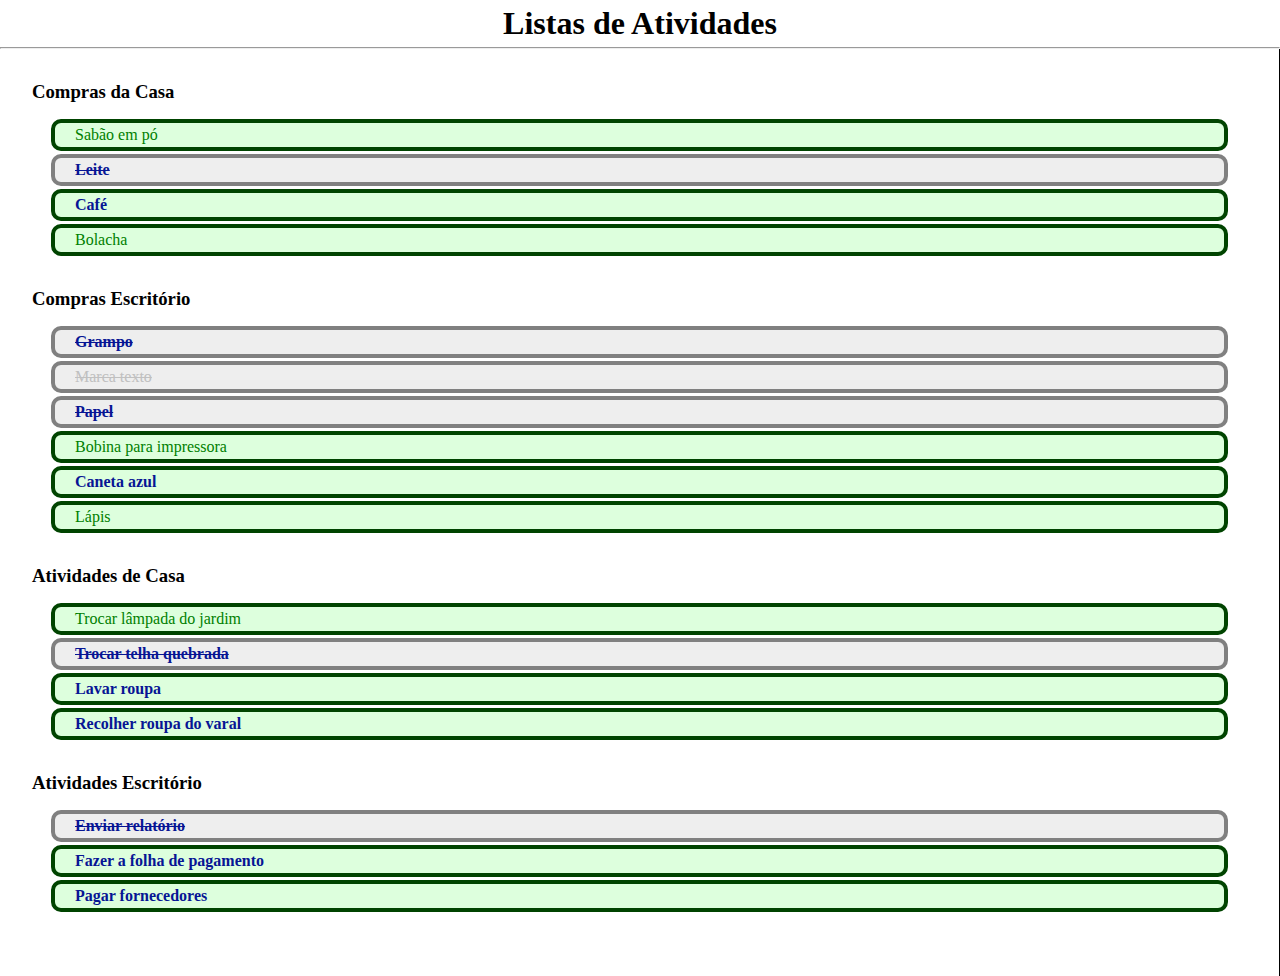
==== aula 05/listas.html @ 86965e58 "criando repositorio" ====
<!DOCTYPE html>
<html lang="pt">
<head>
    <meta charset="UTF-8">
    <meta name="viewport" content="width=device-width, initial-scale=1.0">
    <title>Lista de Atividades</title>
    <link rel="stylesheet" href="listas.css">
</head>
<body>
    <header>
        <h1>Listas de Atividades</h1>
    </header>
  <!--  <div class="pesquisa">
        <input type=text id="pesquisa" placeholder="Digite aqui para pesquisar">
        <input type="button" id=botao value="Pesquisar">
    -->
    </div>
    <hr>
        <div id=titulo>

        </div> 

    <script src="listas.js"></script>
</body>
</html>
---- aula 05/listas.css ----
*{padding: 0;margin: 0;box-sizing: border-box;}

ul
{
    list-style-type: none;
    margin:1em;
    margin-bottom: 2em;
}

div{
    flex-grow: 1;
    padding: 1em;
}

header {

    margin: 5px;
    text-align: center;
}


.naofeito, .feito, .prioridade {
    border:solid 4px;
    border-radius: 10px;
    margin:3px;
    padding: 3px;
    padding-left: 20px;
}
.naofeito{
    color:green;
    border-color:#040;
    background-color:#dfd;
}
.feito {
    color:silver;
    border-color:gray;
    background-color:#eee;
}

.prioridade {
    color: rgb(7, 21, 148);
}

.feito > prioridade {
    color:silver;
    border-color:gray;
    background-color:#eee;
}


#titulo {
    display: flex;
    flex-direction: column;
    border-right: 1px solid black;
    padding: 1em;
}
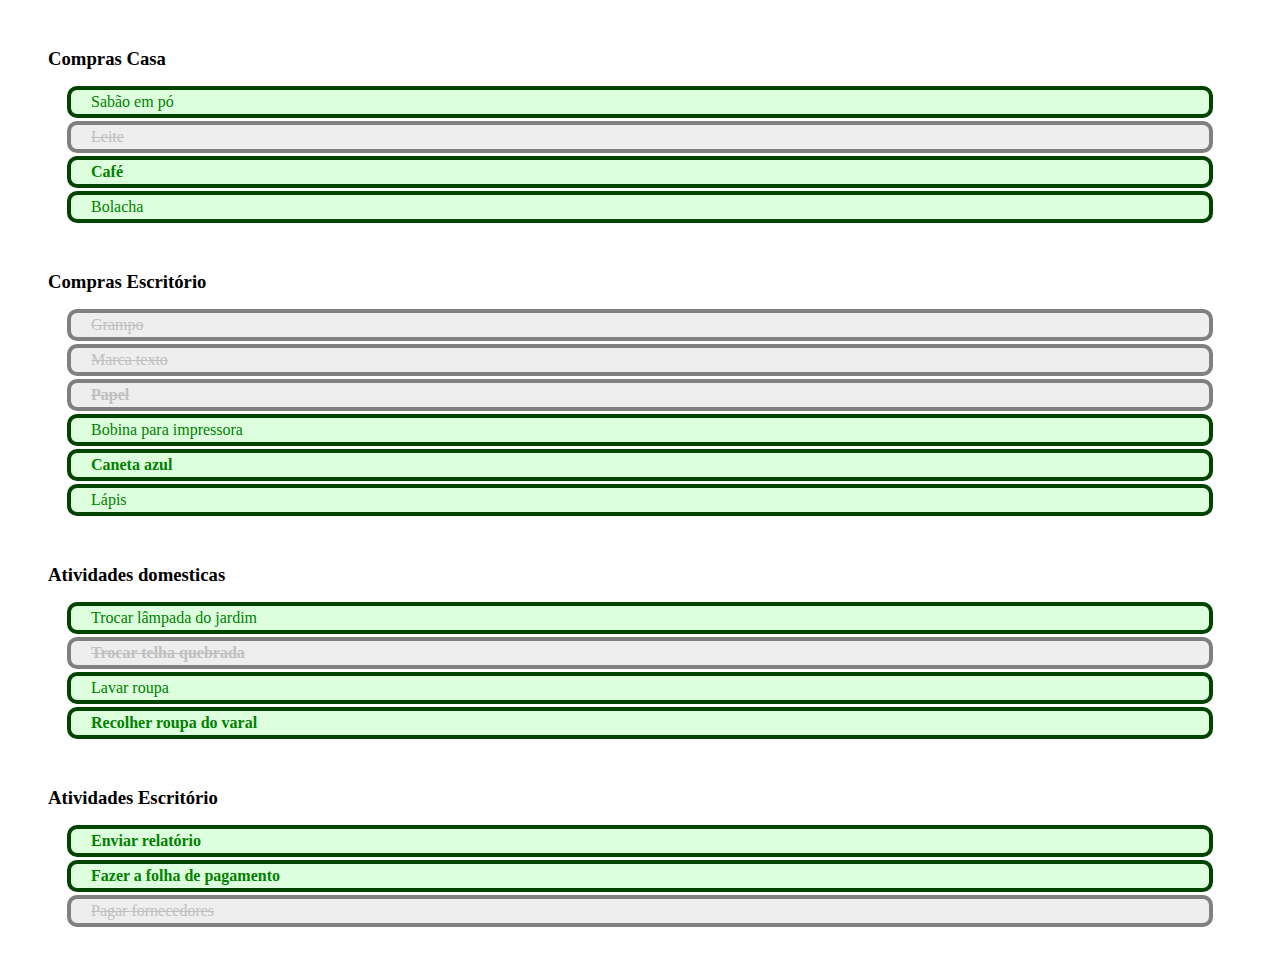
==== commit fd0442ec: "aula 5" ====
--- a/aula 05/listas.html
+++ b/aula 05/listas.html
@@ -7,19 +7,9 @@
     <link rel="stylesheet" href="listas.css">
 </head>
 <body>
-    <header>
-        <h1>Listas de Atividades</h1>
-    </header>
-  <!--  <div class="pesquisa">
-        <input type=text id="pesquisa" placeholder="Digite aqui para pesquisar">
-        <input type="button" id=botao value="Pesquisar">
-    -->
+    <div>
+        <div id="conteudo"> </div>
     </div>
-    <hr>
-        <div id=titulo>
-
-        </div> 
-
     <script src="listas.js"></script>
 </body>
 </html>--- a/aula 05/listas.css
+++ b/aula 05/listas.css
@@ -1,10 +1,13 @@
 *{padding: 0;margin: 0;box-sizing: border-box;}
+body{
+    height: 100vh;
+    display:flex;
+    align-items: stretch;
+}
 
-ul
-{
+ul{
     list-style-type: none;
     margin:1em;
-    margin-bottom: 2em;
 }
 
 div{
@@ -12,21 +15,12 @@
     padding: 1em;
 }
 
-header {
-
-    margin: 5px;
-    text-align: center;
-}
-
-
-.naofeito, .feito, .prioridade {
+li{
     border:solid 4px;
     border-radius: 10px;
     margin:3px;
     padding: 3px;
     padding-left: 20px;
-}
-.naofeito{
     color:green;
     border-color:#040;
     background-color:#dfd;
@@ -35,22 +29,4 @@
     color:silver;
     border-color:gray;
     background-color:#eee;
-}
-
-.prioridade {
-    color: rgb(7, 21, 148);
-}
-
-.feito > prioridade {
-    color:silver;
-    border-color:gray;
-    background-color:#eee;
-}
-
-
-#titulo {
-    display: flex;
-    flex-direction: column;
-    border-right: 1px solid black;
-    padding: 1em;
 }